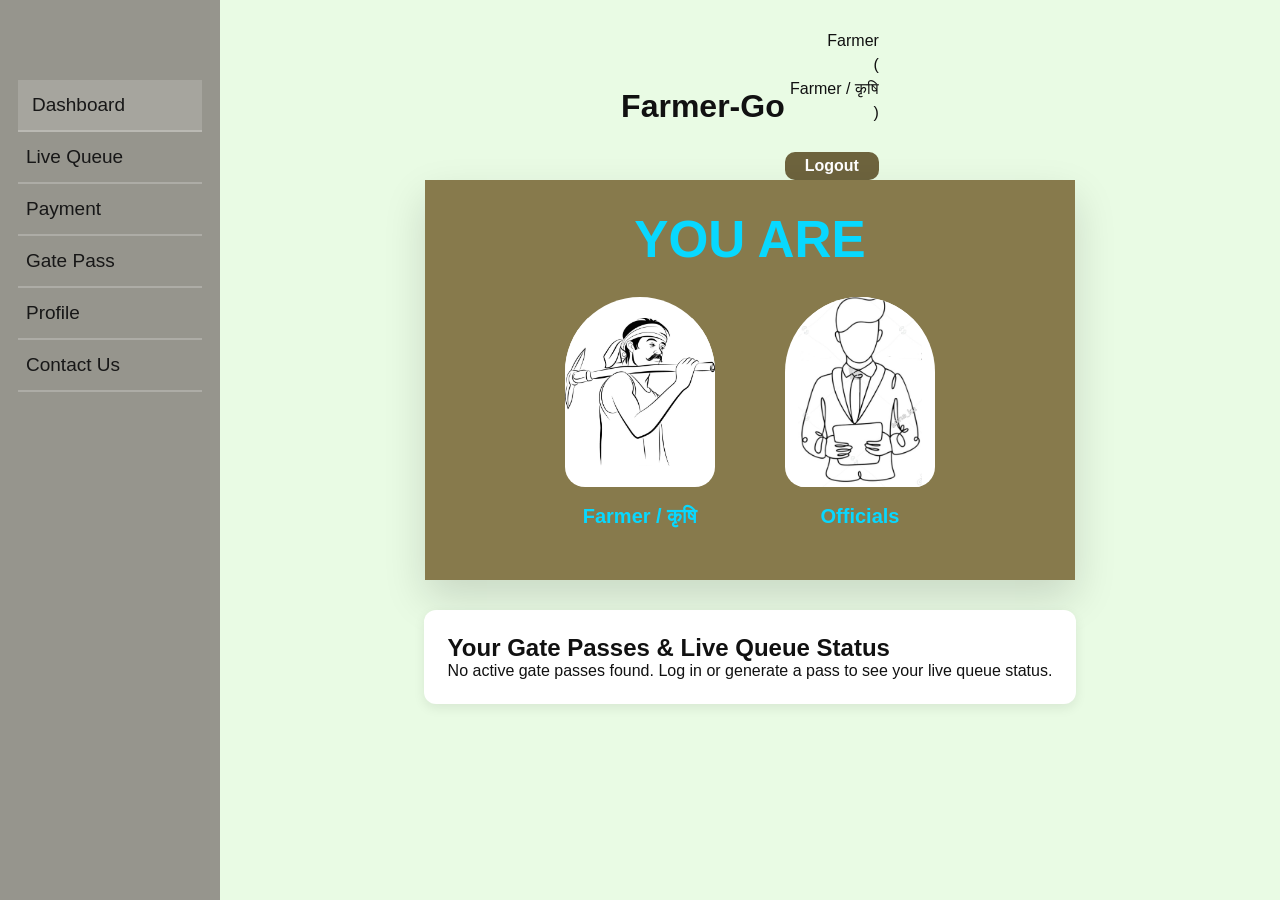
==== FarmerGo/frontend/index.html @ 5b13284a "Add files via upload" ====
<!DOCTYPE html>
<html lang="en">

<head>
    <meta charset="UTF-8">
    <meta name="viewport" content="width=device-width, initial-scale=1.0">
    <title>e-Kharid - Mandi Management System</title>
    <!-- CSS -->
    <link rel="stylesheet" href="css/style.css">
</head>

<body>

    <!-- =========================
         MAIN WEBSITE
    ========================== -->

    <div class="website">

        <!-- =========================
             LEFT SIDEBAR
        ========================== -->

        <aside class="sidebar">
            <div class="sidebar-menu">

                <!-- DASHBOARD -->
                <button class="menu-item active" onclick="window.location.href='index.html'">
                    Dashboard
                </button>

                <!-- LIVE QUEUE -->
                <button class="menu-item" onclick="window.location.href='queue.html'">
                    Live Queue
                </button>

                <!-- PAYMENT -->
                <button class="menu-item" onclick="window.location.href='payment.html'">
                    Payment
                </button>

                <!-- GATE PASS -->
                <button class="menu-item" onclick="window.location.href='gatepass.html'">
                    Gate Pass
                </button>

                <!-- PROFILE -->
                <button class="menu-item" onclick="window.location.href='profile.html'">
                    Profile
                </button>

                <!-- CONTACT US -->
                <button class="menu-item" onclick="window.location.href='contact.html'">
                    Contact Us
                </button>

            </div>
        </aside>

        <!-- =========================
             MAIN CONTENT
        ========================== -->

        <main class="main-content">

            <!-- WEBSITE NAME & LOGOUT BAR -->
            <div style="display: flex; justify-content: space-between; align-items: center;">
                <h1>Farmer-Go</h1>
                <div class="user-info" id="userInfoDisplay">
                    <span class="user-name" id="userNameDisplay">Farmer</span> (<span class="user-role" id="userRoleDisplay">Farmer / कृषि</span>)
                    <button onclick="handleLogout()" class="login-btn" style="padding: 5px 15px; margin-left: 10px;">Logout</button>
                </div>
            </div>

            <!-- ROLE SELECTION SECTION -->
            <section class="role-section">
                <h2>YOU ARE</h2>
                <div class="roles">

                    <!-- FARMER ROLE -->
                    <button class="role-card" onclick="openLogin('Farmer / कृषि')">
                        <div class="role-image">
                            <img src="farmer.png" alt="Farmer">
                        </div>
                        <h3>Farmer / कृषि</h3>
                    </button>

                    <!-- OFFICIAL ROLE -->
                    <button class="role-card" onclick="openLogin('Officials')">
                        <div class="role-image">
                            <img src="official.png" alt="Official">
                        </div>
                        <h3>Officials</h3>
                    </button>

                </div>
            </section>

            <!-- LIVE QUEUE & PASSES SECTION -->
            <section class="card" style="margin-top: 30px;">
                <h2>Your Gate Passes & Live Queue Status</h2>
                <div id="passesContainer">
                    <p>No active gate passes found. Log in or generate a pass to see your live queue status.</p>
                </div>
            </section>

        </main>

    </div>

    <!-- =========================
         LOGIN POPUP MODAL
    ========================== -->

    <div class="modal" id="loginModal">
        <div class="login-box">

            <!-- CLOSE BUTTON -->
            <button class="close-btn" onclick="closeLogin()">&times;</button>

            <!-- LOGIN HEADING -->
            <h2>Login</h2>
            <p class="selected-role" id="selectedRole">Farmer / कृषि</p>

            <!-- LOGIN FORM -->
            <form onsubmit="handleLoginSubmit(event)">

                <!-- USERNAME -->
                <label for="username">Full Name / Username</label>
                <input id="username" type="text" placeholder="Enter name or username" required>

                <!-- MOBILE / PASSWORD -->
                <label for="mobile" id="loginSecretLabel">Mobile Number</label>
                <input id="mobile" type="text" placeholder="Enter mobile number" required>

                <!-- LOGIN BUTTON -->
                <button class="login-btn" type="submit">LOGIN</button>

            </form>

        </div>
    </div>

    <!-- JAVASCRIPT -->
    <script src="js/script.js"></script>

</body>

</html>
---- FarmerGo/frontend/css/style.css ----
/* =========================
   RESET & BASE STYLES
========================= */
* {
    margin: 0;
    padding: 0;
    box-sizing: border-box;
    font-family: Arial, Helvetica, sans-serif;
}

body {
    min-height: 100vh;
    background: #e9fbe4;
    color: #111;
    overflow-x: hidden;
}

/* =========================
   MAIN WEBSITE LAYOUT
========================= */
.website {
    min-height: 100vh;
    display: flex;
}

/* =========================
   LEFT SIDEBAR
========================= */
.sidebar {
    width: 220px;
    min-height: 100vh;
    background: #96958d;
    flex-shrink: 0;
    padding: 80px 18px 30px;
    position: sticky;
    top: 0;
}

.sidebar-menu {
    display: flex;
    flex-direction: column;
}

.menu-item {
    width: 100%;
    padding: 14px 8px;
    border: 0;
    border-bottom: 2px solid rgba(255, 255, 255, 0.22);
    background: transparent;
    color: #171717;
    text-align: left;
    font-size: 19px;
    cursor: pointer;
    transition: 0.2s ease;
}

.menu-item:hover,
.menu-item.active {
    background: rgba(255, 255, 255, 0.15);
    padding-left: 14px;
}

/* =========================
   MAIN CONTENT & HEADER
========================= */
.main-content {
    flex: 1;
    min-height: 100vh;
    position: relative;
    padding: 32px 45px 45px;
    display: flex;
    flex-direction: column;
    align-items: center;
}

.top-header {
    display: flex;
    justify-content: space-between;
    align-items: center;
    width: 100%;
    margin-bottom: 25px;
}

.brand-title {
    font-size: clamp(36px, 4vw, 54px);
    font-weight: 800;
    margin: 0;
}

.user-info {
    display: flex;
    flex-direction: column;
    align-items: flex-end;
    gap: 6px;
}

.user-details {
    font-size: 15px;
    color: #333;
    font-weight: 500;
}

.logout-btn {
    background-color: #6e5e3b;
    color: #ffffff;
    border: none;
    padding: 6px 22px;
    border-radius: 15px;
    font-size: 14px;
    font-weight: bold;
    cursor: pointer;
    transition: background 0.2s ease;
}

.logout-btn:hover {
    background-color: #54472c;
}

/* =========================
   ROLE SECTION
========================= */
.role-section {
    width: min(650px, 65vw);
    min-height: 400px;
    background: #877a4c;
    padding: 30px 35px 38px;
    text-align: center;
    box-shadow: 0 18px 40px rgba(0, 0, 0, 0.14);
}

.role-section h2 {
    color: #08d8ff;
    font-size: clamp(38px, 4vw, 52px);
    margin-bottom: 28px;
    font-weight: 800;
}

.roles {
    display: flex;
    justify-content: center;
    align-items: flex-start;
    gap: 30px;
}

.role-card {
    width: 190px;
    border: 0;
    background: transparent;
    cursor: pointer;
    color: white;
    transition: transform 0.25s ease;
}

.role-card:hover {
    transform: translateY(-8px);
}

.role-image {
    width: 150px;
    height: 190px;
    margin: 0 auto;
    border-radius: 75px 75px 20px 20px;
    background: white;
    overflow: hidden;
    display: flex;
    align-items: center;
    justify-content: center;
}

.role-image img {
    width: 100%;
    height: 100%;
    object-fit: contain;
}

.role-card h3 {
    margin-top: 18px;
    color: #08d8ff;
    font-size: 20px;
}

/* =========================
   GATE PASS & QUEUE CARD
========================= */
.card {
    background: white;
    padding: 24px;
    border-radius: 12px;
    box-shadow: 0 4px 12px rgba(0, 0, 0, 0.08);
}

.gate-pass-card {
    border: 1px solid #ddd;
    border-radius: 8px;
    padding: 16px;
    margin-top: 15px;
    background: #fdfdfd;
}

.pass-header {
    display: flex;
    justify-content: space-between;
    align-items: center;
    border-bottom: 1px solid #eee;
    padding-bottom: 8px;
    margin-bottom: 12px;
}

.badge {
    padding: 4px 10px;
    border-radius: 12px;
    font-size: 12px;
    font-weight: bold;
}

.badge-warning {
    background: #ffeaa7;
    color: #d63031;
}

.badge-success {
    background: #55efc4;
    color: #00b894;
}

/* =========================
   DECORATION & MODAL
========================= */
.wheat-image {
    position: absolute;
    right: 18px;
    bottom: 45px;
    width: 220px;
    height: 145px;
    overflow: hidden;
}

.wheat-image img {
    width: 100%;
    height: 100%;
    object-fit: cover;
}

.modal {
    position: fixed;
    inset: 0;
    background: rgba(0, 0, 0, 0.55);
    display: none;
    align-items: center;
    justify-content: center;
    padding: 20px;
    z-index: 100;
}

.modal.show {
    display: flex;
}

.login-box {
    width: min(430px, 95vw);
    background: white;
    border-radius: 20px;
    padding: 35px;
    box-shadow: 0 25px 70px rgba(0, 0, 0, 0.3);
    position: relative;
}

.close-btn {
    position: absolute;
    right: 18px;
    top: 12px;
    border: 0;
    background: transparent;
    font-size: 30px;
    cursor: pointer;
}

.login-box h2 {
    font-size: 30px;
    margin-bottom: 8px;
}

.selected-role {
    color: #6d633d;
    margin-bottom: 25px;
    font-weight: bold;
}

label {
    display: block;
    margin: 14px 0 7px;
    font-weight: 600;
}

input {
    width: 100%;
    padding: 13px 15px;
    border: 1px solid #ccc;
    border-radius: 10px;
    outline: none;
    font-size: 15px;
}

input:focus {
    border-color: #6d633d;
}

.login-btn {
    width: 100%;
    margin-top: 24px;
    padding: 14px;
    border: 0;
    border-radius: 10px;
    background: #6d633d;
    color: white;
    font-size: 16px;
    font-weight: bold;
    cursor: pointer;
}

.login-btn:hover {
    background: #554c2d;
}

/* =========================
   RESPONSIVE DESIGN
========================= */
@media (max-width: 1000px) {
    .sidebar {
        width: 185px;
    }

    .role-section {
        width: min(600px, 70vw);
    }

    .wheat-image {
        display: none;
    }
}

@media (max-width: 700px) {
    .website {
        flex-direction: column;
    }

    .sidebar {
        width: 100%;
        min-height: auto;
        padding: 0;
        position: relative;
    }

    .sidebar-menu {
        flex-direction: row;
        overflow-x: auto;
    }

    .menu-item {
        min-width: 120px;
        text-align: center;
        border-bottom: 0;
        border-right: 1px solid rgba(255, 255, 255, 0.2);
        font-size: 15px;
    }

    .main-content {
        padding: 25px 15px 40px;
    }

    .role-section {
        width: 100%;
        min-height: auto;
        padding: 28px 15px 35px;
    }

    .roles {
        gap: 15px;
    }

    .role-card {
        width: 45%;
    }

    .role-image {
        width: 120px;
        height: 160px;
    }

    .role-card h3 {
        font-size: 16px;
    }
}
/* =========================================================
   FUNCTIONAL PAGE HELPERS — THEME PRESERVED
========================================================= */
.message { padding:12px 14px; border-radius:8px; margin:12px 0; font-size:14px; }
.message.error { background:#ffecec; color:#8b2f2f; border:1px solid #e5baba; }
.message.success { background:#e8f7e5; color:#356b35; border:1px solid #b9d8b5; }
.message.info { background:#eef7ee; color:#536b57; border:1px solid #cadcc8; }
.field-row { display:flex; justify-content:space-between; gap:20px; padding:12px 0; border-bottom:1px solid #eee; }
.field-label { color:#666; font-weight:700; }
.field-value { color:#333; font-weight:700; }
.farmer-grid { display:grid; grid-template-columns:repeat(auto-fit,minmax(180px,1fr)); gap:14px; }
.farmer-card { background:#fff; border:1px solid #ddd; border-radius:10px; padding:15px; cursor:pointer; }
.farmer-card:hover { border-color:#877a4c; transform:translateY(-2px); }
.progress-track { display:flex; justify-content:space-between; gap:10px; overflow-x:auto; padding:15px 5px; }
.progress-step { min-width:85px; text-align:center; }
.progress-step .dot { width:36px; height:36px; border-radius:50%; margin:0 auto 7px; display:flex; align-items:center; justify-content:center; background:#eee; color:#777; font-weight:800; }
.progress-step.done .dot { background:#877a4c; color:#fff; }
.progress-step.current .dot { background:#08d8ff; color:#111; }
.stage-badge { display:inline-block; padding:4px 9px; border-radius:12px; background:#eee; font-size:12px; font-weight:700; }
@media(max-width:700px){ .field-row{flex-direction:column;} .field-value{text-align:left;} }
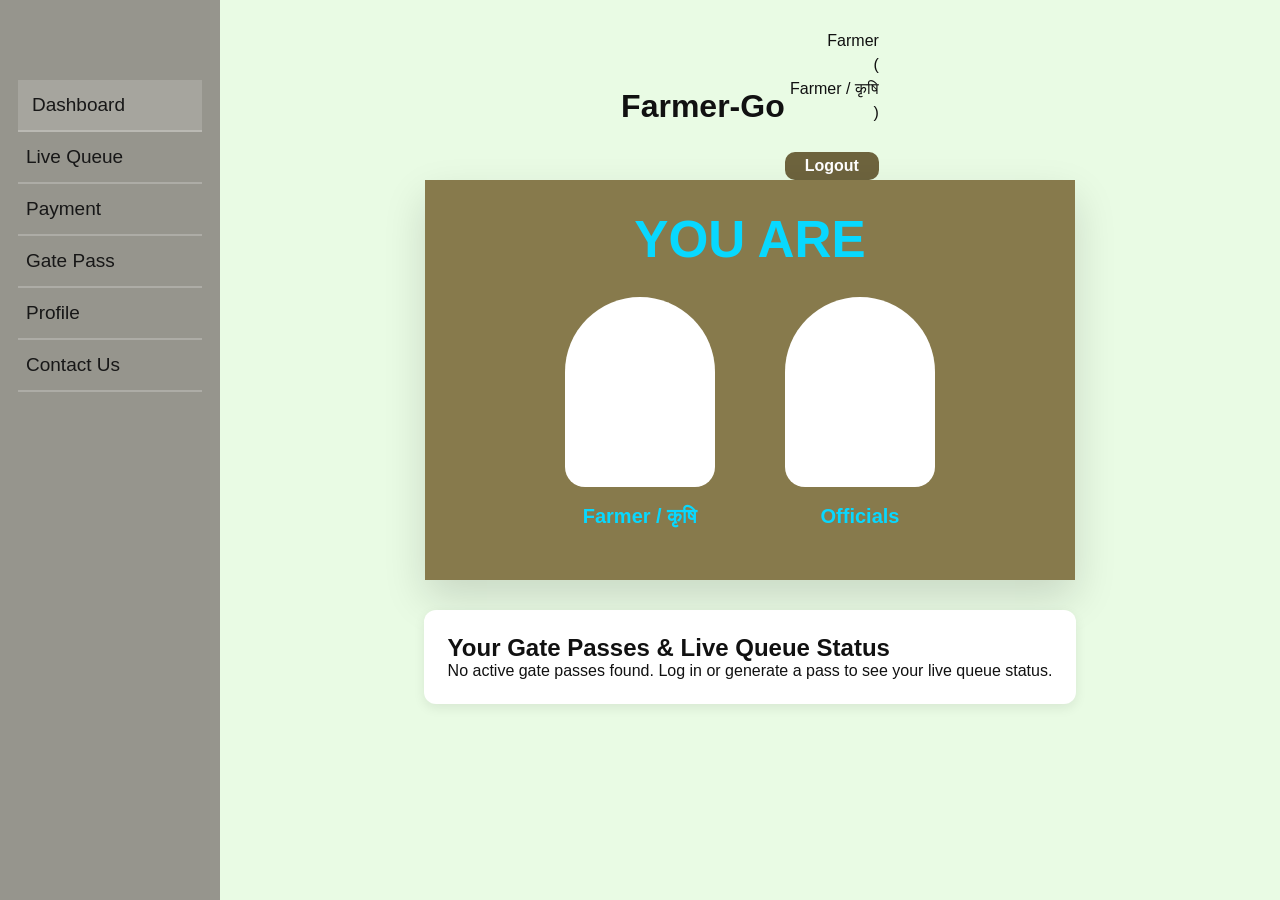
==== commit e44c4ac4: "Fix HTML encoding issues in index.html" ====
--- a/FarmerGo/frontend/index.html
+++ b/FarmerGo/frontend/index.html
@@ -80,7 +80,7 @@
                     <!-- FARMER ROLE -->
                     <button class="role-card" onclick="openLogin('Farmer / कृषि')">
                         <div class="role-image">
-                            <img src="farmer.png" alt="Farmer">
+                            <img src="frontend/farmer.png" alt="Farmer">
                         </div>
                         <h3>Farmer / कृषि</h3>
                     </button>
@@ -88,7 +88,7 @@
                     <!-- OFFICIAL ROLE -->
                     <button class="role-card" onclick="openLogin('Officials')">
                         <div class="role-image">
-                            <img src="official.png" alt="Official">
+                            <img src="frontend/official.png" alt="Official">
                         </div>
                         <h3>Officials</h3>
                     </button>
@@ -146,4 +146,4 @@
 
 </body>
 
-</html>+</html>
